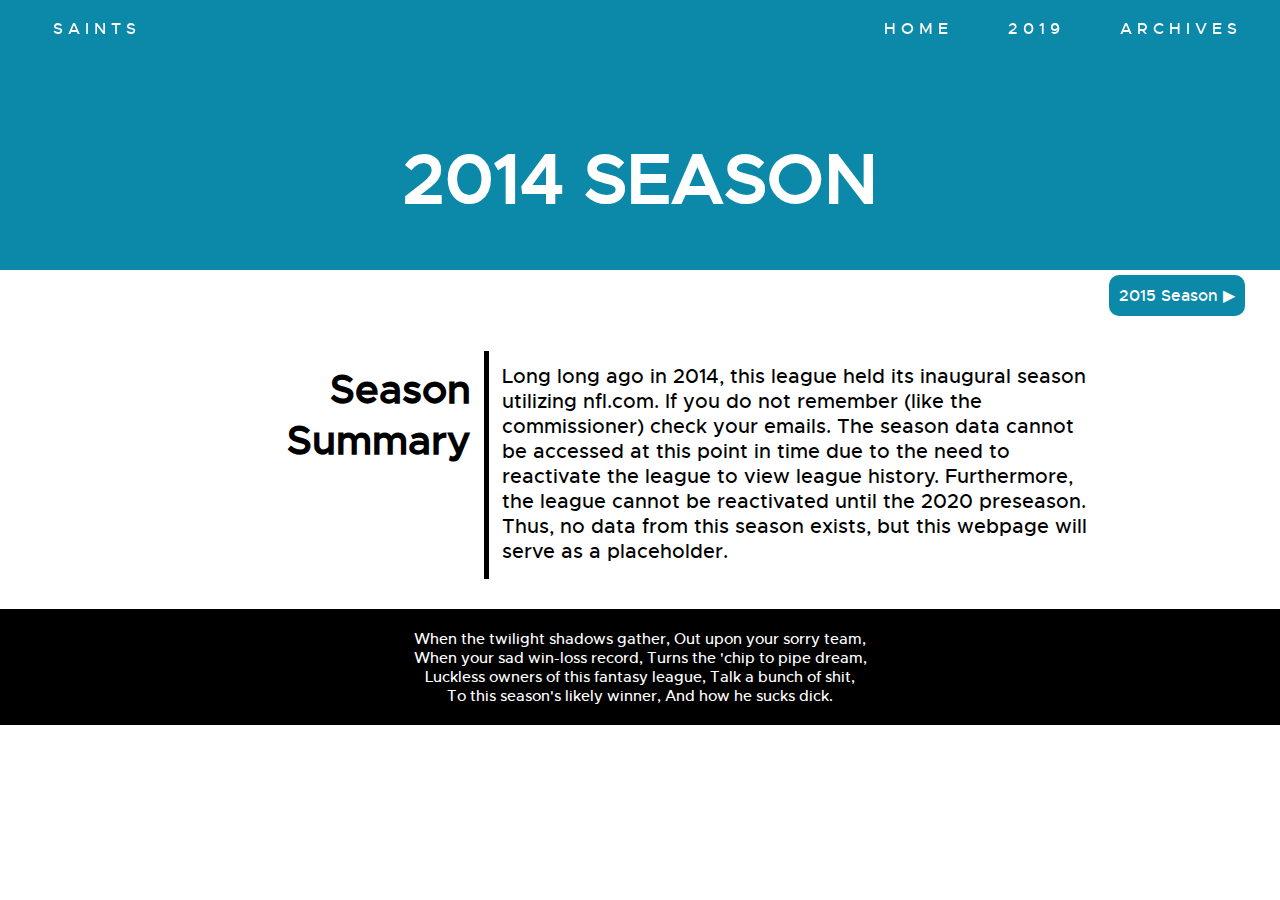
==== 2014.html @ 50b50a80 "updates" ====
<!doctype html>
<html lang="en">
<head>
  <meta charset="utf-8">
  <meta http-equiv="X-UA-Compatible" content="IE=edge">
  <meta name="viewport" content="width=device-width, initial-scale=1">
  <link href="main.css" rel="stylesheet" type='text/css'>

  <link rel="apple-touch-icon" sizes="180x180" href="apple-touch-icon.png">
  <link rel="icon" type="image/png" sizes="32x32" href="favicon-32x32.png">
  <link rel="icon" type="image/png" sizes="16x16" href="favicon-16x16.png">
  <meta name="msapplication-TileColor" content="#da532c">
  <meta name="theme-color" content="#ffffff">

  <title>2014 Season</title>
</head>
<body>
  <nav id="navTransitionId">
    <div class="navlogo">
      <a href="/"><p >S A I N T S</p></a>
    </div>
    <button class="burger" id="navbutton">
        <div class="burgerline"></div>
        <div class="burgerline"></div>
        <div class="burgerline"></div>
    </button>
    <div class="navResp">
      <ul class="navlinks hidden" id="divdropdown">
          <li><a href="/">H O M E</a></li>
          <li><a href="/2019">2 0 1 9</a></li>
          <li><a href="/archives">A R C H I V E S</a></li>
      </ul>
    </div>
  </nav>

    <div class="subpage-headerbox">
      <div class="subpage-header">
          <h1>2014 SEASON</h1>
      </div>
    </div>

    <div class="box">
      <div class="col-12 nextseasonbtn-divs">
        <div class="nextseason-btn btnleft" style="display:none;">
          <a href="/2013"><p>&#9664; 2013 Season</p></a>
        </div>
        <div class="nextseason-btn btnright">
          <a href="/2015"><p>2015 Season &#9654;</p></a>
        </div>
      </div>
    </div>

    <div class="box announcements" id="scroll-fadein">
      <div class="col-3 mcol-11">
        <h3>Season Summary</h3>
      </div>
      <div class="col-6 mcol-11 ann-text">
          <p>Long long ago in 2014, this league held its inaugural season utilizing nfl.com. If you
            do not remember (like the commissioner) check your emails.
          The season data cannot be accessed at this point in time due to the need to reactivate the league
        to view league history. Furthermore, the league cannot be reactivated until the 2020 preseason.
      Thus, no data from this season exists, but this webpage will serve as a placeholder.</p>
      </div>
    </div>


    <footer>
      <div class="footer-text">
        <p>When the twilight&nbsp;shadows&nbsp;gather, Out&nbsp;upon&nbsp;your&nbsp;sorry&nbsp;team,</p>
        <p>When your sad win-loss record, Turns&nbsp;the&nbsp;'chip&nbsp;to&nbsp;pipe&nbsp;dream,</p>
        <p>Luckless owners of this fantasy league, Talk&nbsp;a&nbsp;bunch&nbsp;of&nbsp;shit,</p>
        <p>To this season's likely winner, And&nbsp;how&nbsp;he&nbsp;sucks&nbsp;dick.</p>
      </div>
    </footer>

<script src="jquery3-4-1.js" type="text/javascript"></script>
<script src="main.js" type="text/javascript"></script>

</body>
</html>
---- main.css ----
* {
  margin:0;
  padding:0;
  box-sizing: border-box;
}

html,body{
  height:100%;

  margin:0;
  -webkit-font-smoothing: antialiased;
}

@font-face {
    font-family: 'metropolismedium';
    src: url('metropolis-medium-webfont.woff2') format('woff2'),
         url('metropolis-medium-webfont.woff') format('woff');
    font-weight: normal;
    font-style: normal;
}

a {
  text-decoration: none;
  display: block;
}

nav a{
  color:white;
  padding: 5px 20px;
}
/*
a:hover{
  color:white;
*/
@media only screen and (min-width: 600px){
nav a:after {
  display:block;
  content: '';
  border-bottom: solid 3px white;
  transform: scaleX(0);
  transition: transform 250ms ease-in-out;
  }

nav a:hover:after {
  transform: scaleX(1);
  }
}

nav {
  margin-left: 0;
  margin-right: 0;
  display: flex;
  background-color: none;
  position: fixed;

  left: 1%;
  top: 0;
  width: 98%;
  z-index:100;
  font-family: metropolismedium;
}

.navlogo {
  letter-spacing: 0px;
}

.navlinks>li {
  list-style: none;
  padding: 0px 10px;
}

.burgerline {
  width: 25px;
  height: 3px;
  margin: 5px;
  border: none;
  background-color: white;
}

.opaqueNavbar {
	background-color: white;
	opacity: 0.8;
	color: black !important;
	transition: 0.5s;
}

.opaqueNavbar a {
  color: black !important;
}

.opaqueNavbar a:after {
  border-bottom: solid 3px black !important;
}

.opaqueNavbar a:after {
  background-color: black !important;
}

.opaqueNavbar .burgerline {
  background-color: black !important;
}

/* navigation media */
@media only screen and (min-width: 600px){
  nav {
    padding:20px;
    margin-top:10px;
    align-items: center;
  }

  .navlogo {
    position: absolute;
    left:5;
  }

  .navResp {
    position: absolute;
    right:0;
  }

  .navlinks{
    display: flex;
    justify-content: space-around;
  }

  .burger{
    display: none;
    z-index: 101;
  }
}

@media only screen and (max-width: 600px){
  nav {
    padding:5px;
    margin-top:5px;
    flex-direction: column;
  }

  .navlogo {
    position: relative;
    left:0;
  }

  .navResp {
    position: relative;
    right:0;
  }

  .hidden {
    display:none;
  }

  .burger {
    display: block;
    position: absolute;
    right: 3%;
    cursor: pointer;
    background-color: transparent;
    border: none;
  }

  .burger:focus, .burger:hover{
    border: none;
  }

  .clickedbutton{
    background-color: grey !important;
    opacity: 0.8 !important;
  }
}


header {
  display:block;
  height:100%;
}

header .homepage-header {
  width: 100%;
  background-repeat: no-repeat;
background-image: url(header3.jpg);
    background-size: cover;
    -webkit-background-size: cover;
    -moz-background-size: cover;
    -o-background-size: cover;
}

#headerfadein {
  opacity:0;
  -webkit-transition: opacity 1s ease-in;
  -moz-transition: opacity 1s ease-in;
  -ms-transition: opacity 1s ease-in;
  -o-transition: opacity 1s ease-in;
}


.header-text {
  color:white;
  text-align: center;
  position: relative;
  letter-spacing: 4px;
}

.header-text h1{
  font-family: metropolismedium;
  background-color: none;
}

.subpage-headerbox{
  display: block;
  height: 30%;
}

.subpage-header{
  width:100%;
  height: 100%;
  background-color: #0c89a8;
  text-align: center;
}

.subpage-header h1{
  position: relative;
  top:50%;
  color: white;
  font-family: metropolismedium;
  font-weight: bold;
}

/* header media */
@media only screen and (min-width: 600px){
  header .homepage-header {
    background-position: top 20% center;
    height: 100%;
  }

  .header-text {
    top: 70%;
    font-size: 40px;
    font-weight: bold;
  }

  .subpage-header h1 {
    font-size: 70px;
  }
}

@media only screen and (max-width: 600px){
  header .homepage-header {

    background-position:center;
    height: 100%;
  }
  .header-text {
    top: 75%;
    font-size: 15px;
  }
  .subpage-header h1 {
    font-size:40px;
  }
}

.box{
  display:flex;
  padding-right: 15px;
  padding-left: 15px;
  margin-right: auto;
  margin-left: auto
}


.col-1, .col-2, .col-3, .col-4,
.col-5, .col-6, .col-7, .col-8,
.col-9, .col-10, .col-11, .col-12 {
  position: relative;
  padding-right: 15px;
  padding-left: 15px;
}

.col-1 {width: 8.3333333333%;}
.col-2 {width: 16.6666666667%;}
.col-3 {width: 25%;}
.col-4 {width: 33.3333333333%;}
.col-5 {width: 41.6666666667%;}
.col-6 {width: 50%;}
.col-7 {width: 58.3333333333%;}
.col-8 {width: 66.6666666667%;}
.col-9 {width: 75%;}
.col-10 {width: 83.3333333333%;}
.col-11 {width: 91.6666666667%;}
.col-12 {width: 100%;}

@media only screen and (max-width: 600px){

  .mcol-1 {width: 8.3333333333% !important;}
  .mcol-2 {width: 16.6666666667% !important;}
  .mcol-3 {width: 25% !important;}
  .mcol-4 {width: 33.3333333333% !important;}
  .mcol-5 {width: 41.6666666667% !important;}
  .mcol-6 {width: 50% !important;}
  .mcol-7 {width: 58.3333333333% !important;}
  .mcol-8 {width: 66.6666666667% !important;}
  .mcol-9 {width: 75% !important;}
  .mcol-10 {width: 83.3333333333% !important;}
  .mcol-11 {width: 91.6666666667% !important;}
  .mcol-12 {width: 100% !important;}
	.mrow{padding-left:0;padding-right:0}

}

/* announcement stuff */
.announcements {
  padding: 30px 15px;
  font-family: metropolismedium;
  justify-content: center;
  flex-wrap: wrap;
}

.announcements div{
  padding: 13px;
}

.announcements p{
  text-align: left;
  padding-bottom: 2px;
}

.ann-text p.bold1::first-letter {
  font-weight: bold;
}

@media only screen and (min-width: 600px){
  .announcements h3{
    text-align: right;
    font-size: 40px;
  }

  .announcements p {
    font-size: 20px;
  }

  .ann-text{
    border-left: 5px solid black;
  }
}


@media only screen and (max-width: 600px){
  .announcements{
    flex-direction: column !important;
    align-items: center;
  }

  .announcements h3{
    text-align: center;
    font-size: 20px;
  }

  .announcements p{
    font-size: 15px;
  }

  .ann-text{
    border-top: 5px solid black;
  }
}

/*link boxes */
.iconlinks {
  display: flex;
  align-items: center;
  padding-top: 15px;
  padding-bottom: 30px;
}

.iconlinks p{
  font-family: metropolismedium;
  padding-top: 10px;
  padding-left: 10px;
}

@media only screen and (min-width: 600px){
  .iconlinks{
      justify-content: space-around;
  }

  .iconlinks div a{
      overflow:hidden;
      width:300px;
      height:300px;
  }

  .iconlinks div a img{
      transition: .5s ease;
  }

  .iconlinks div a img:hover{
      opacity:0.8;
      transform: scale(1.2);
  }

	.center-icon {
		display:block;
		margin-left:auto;
		margin-right:auto;
	}

	.center-icon a{
		display:block;
		margin-left:auto;
		margin-right:auto;
	}

	.center-icon p{
		display:block;
		margin-left:auto;
		margin-right:auto;
		width: 300px;
	}

  .linkbox {
    height: 300px;
    width: 300px;
  }
}

@media only screen and (max-width: 600px){
  .iconlinks{
    width: auto;
    justify-content: flex-start;
    overflow-x: scroll;
    overflow-y: hidden;
    white-space: nowrap;
  }

  .linkbox {
    height: 300px;
    width: 300px;
  }
}



/* footer styling */
footer {
  display: block;
  padding: 20px;
  align-items:center;
  background-color: black;
}

.footer-text {
  color:white;
  text-align: center;
  font-family: metropolismedium;
  font-size: 15px;
}

.fadeinClassDesig {
    visibility: hidden;
}

.fadeIn {
    -webkit-animation: animat_show 1s;
    animation: animat_show 1s;
    visibility: visible !important;
}

@-webkit-keyframes animat_show{
    0%{opacity:0}
    100%{opacity:1}
}

.nextseasontn-divs{
  display: inline-block;
}

.nextseason-btn{
  font-family: metropolismedium;
}

.nextseason-btn p{
  background-color: #0c89a8;
  margin:5px;
  padding:10px;
  border-radius: 10px;
color:white;
}



.btnleft {
  float:left;
}

.btnright {
  float:right;
}

.btnleft:hover{
  transform: translateX(-3px);
}

.btnright:hover{
  transform: translateX(3px);
}

table {
  border: 1px solid black;
  border-collapse: collapse;
  font-family: metropolismedium;
}

th, td {
  border: 1px solid black;
  padding: 6px;
}

.box-tables {
  display: flex;
  flex-direction: row;
  overflow-x: auto;
  white-space: nowrap;
}

.box-tables div{
  padding-left: 15px;
  padding-right:15px;
  padding-bottom:30px;
}


#scoringtable {
  width: 200px;
}

#rostertable th, #scoringtable th {
  background-color: #8000ff;
  color: white;
  padding: 10px;
}

#generalrules div, #scoringrules div{
  padding-left: 15px;
  padding-right: 15px;
}

.draftdiv div{
  margin-left:15px;
  margin-right:15px;
}

.scoring-label{
  width: 80%;
}

#generalrules-button, #scoringrules-button, #draft-button{
  font-family: metropolismedium;
  padding: 10px;
  font-size: 20px;
  border: none;
  background-image: linear-gradient(to right, purple, #8000ff);
  color: white;
  border-radius: 20px;
}


#generalrules-button:hover, #scoringrules-button:hover, #draft-button:hover{
    transform: translateY(3px);
    cursor: pointer;
}

.logbtnclick {
  background-color: grey !important;
}

.hiderules {
  display: none !important;
}

#RB, #WR, #TE, #QB, #K, #DST {
  color: white;
  border-radius: 5px;
}

#RB {background-color:#219646;}
#WR {background-color:#3275d9;}
#TE {background-color: #c29721}
#QB {background-color: #d61539;}
#K {background-color: #9c2d9c;}
#DST {background-color: #1a1f66;}

@media only screen and (min-width: 600px){
  .logisticsdivs{
    flex-direction: row;
    flex-wrap:wrap;
    justify-content:center;
  }

  .logisticsdivs {
    padding-left:0%;
  }

  .box-tables{
      justify-content: center;
  }

  .rulebtn {order:1;display:flex;justify-content:center;}
  .rulediv {order:4}
  .scorebtn {order:2;display:flex;justify-content:center;}
  .scorediv {order:5}
  .draftbtn {order:3;display:flex;justify-content:center;}
  .draftdiv {order:6}

  .tableposition {
    justify-content:center;
  }

}

@media only screen and (max-width: 600px){
  .logisticsdivs{
    flex-direction: column;
    align-items: center;
  }

  .box-tables{
      justify-content: flex-start;
  }

  .rulebtn {order:1}
  .rulediv {order:2}
  .scorebtn {order:3}
  .scorediv {order:4}
  .draftbtn {order:5}
  .draftdiv {order:6}

  .mbtn-center{
    justify-content: center;
    display: flex;
  }
}

.box-weeks {
  flex-direction: column;
  justify-content: center;
  align-items: center;
  font-family: metropolismedium;
  padding-top: 15px;
  padding-bottom: 15px;
}

.box-weeks div h3 {
  text-align: center;
  padding: 5px;
}


.weekslinks {
  display: flex;
  flex-wrap: wrap;
}

.weekslinks div {
  width: 25%;
  transition: .5s ease;
  text-align: center;
}

.weekslinks div a, .box-weeks div h3 a{
  padding:2px;
  color: white;
  border-radius: 20px;
  background-image: linear-gradient(to right, #111e52, #0c89a8);
}

.weekslinks div a:hover, .box-weeks div h3 a:hover {
    transform: translateY(3px);
}

@media only screen and (min-width: 600px){
  .box-weeks div h3 {
      font-size: 40px;
  }

  .weekslinks div {
    padding: 25px;
  }

  .weekslinks div a {
    font-size: 30px;
  }
}

@media only screen and (max-width: 600px){
  .box-weeks div h3 {
      font-size: 20px;

  }
  .weekslinks div {
    padding: 5px;

  }

  .weekslinks div a {
    font-size: 15px;
  }
}

.standingstables th{
  background-color: #0c89a8;
  color:white;
  padding:10px;
}


.logisticsdivs div{
  padding: 15px 0px;
}

.archives-divs{
  flex-direction: column;
  align-items: center;
}

.archives-divs div{
  padding: 15px;
  margin: 5px;
  background-color: #0c334d;
  border-radius: 30px;

}

.archives-divs div a{
  font-family: metropolismedium;
  font-size: 30px;
  color:white;
}

.archives-divs div:hover {
    transform: translatex(5px);
}

.box-managers {
  flex-wrap: wrap;
}

.managerdiv {
  display: block;
  font-family: metropolismedium;
  text-align: center;
  padding-top: 15px;
}


.managerdiv h3 {
  text-align: center;
  padding-top:10px;
  padding-bottom: 10px;
  font-size: 20px;
}

@media only screen and (min-width: 600px){
  .box-managers {
    justify-content:center;
    align-items: center;
}

@media only screen and (max-width: 600px){
  .box-managers {
    flex-direction: column;
    justify-content: center;
    align-items: center;
  }
}
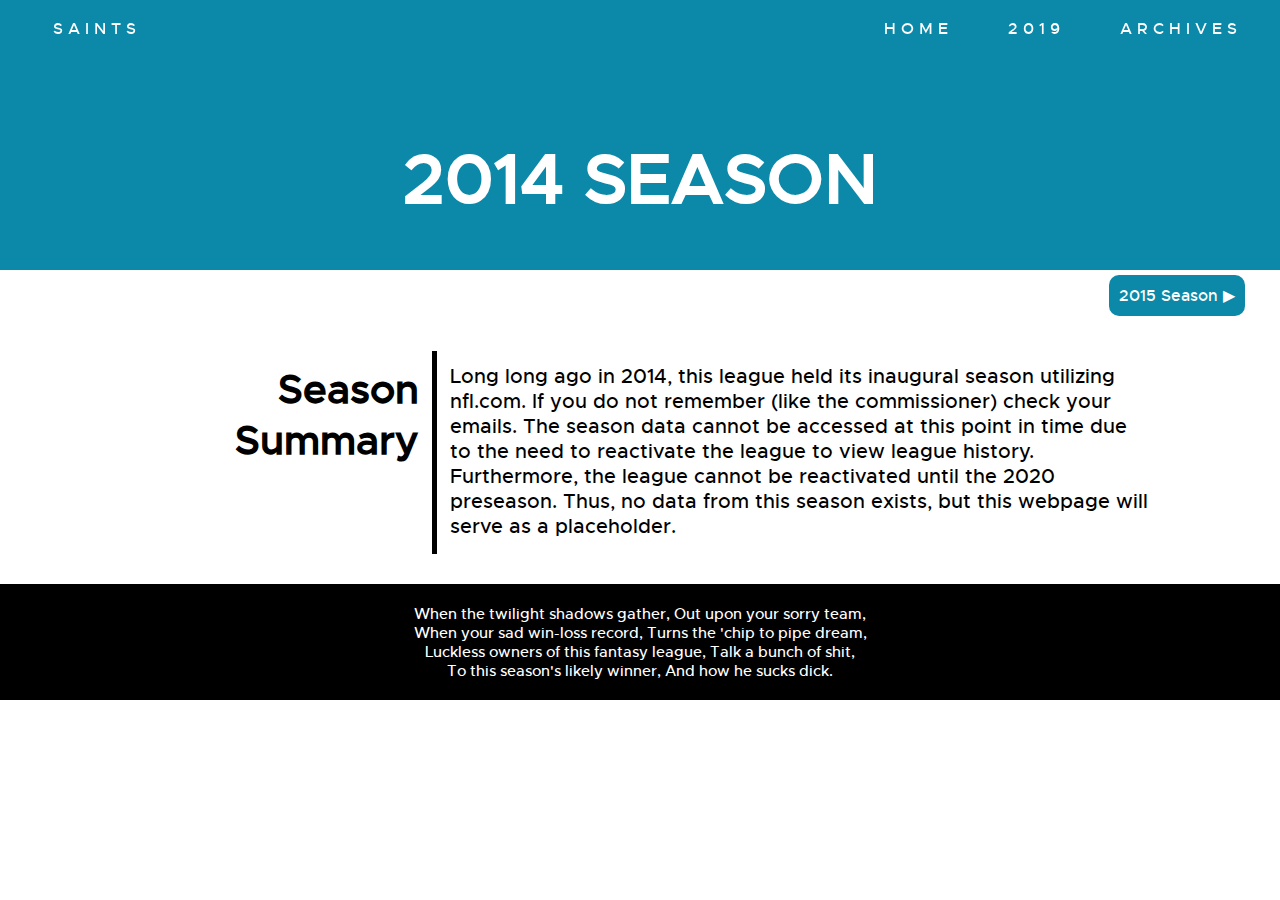
==== commit 68b618be: "updates" ====
--- a/2014.html
+++ b/2014.html
@@ -42,10 +42,10 @@
     <div class="box">
       <div class="col-12 nextseasonbtn-divs">
         <div class="nextseason-btn btnleft" style="display:none;">
-          <a href="/2013"><p>&#9664; 2013 Season</p></a>
+          <a href="/2013"><p>&#x25c0;&#xFE0E; 2013 Season</p></a>
         </div>
         <div class="nextseason-btn btnright">
-          <a href="/2015"><p>2015 Season &#9654;</p></a>
+          <a href="/2015"><p>2015 Season &#x25b6;&#xFE0E;</p></a>
         </div>
       </div>
     </div>
@@ -54,7 +54,7 @@
       <div class="col-3 mcol-11">
         <h3>Season Summary</h3>
       </div>
-      <div class="col-6 mcol-11 ann-text">
+      <div class="col-7 mcol-11 ann-text">
           <p>Long long ago in 2014, this league held its inaugural season utilizing nfl.com. If you
             do not remember (like the commissioner) check your emails.
           The season data cannot be accessed at this point in time due to the need to reactivate the league
--- a/main.css
+++ b/main.css
@@ -17,6 +17,14 @@
          url('metropolis-medium-webfont.woff') format('woff');
     font-weight: normal;
     font-style: normal;
+}
+
+@font-face {
+  font-family: 'faustinamedium';
+  src: url('faustina-medium-webfont.woff2') format('woff2'),
+       url('faustina-medium-webfont.woff') format('woff');
+  font-weight: normal;
+  font-style: normal;
 }
 
 a {
@@ -718,27 +726,60 @@
 }
 
 .archives-divs{
+  display:flex;
   flex-direction: column;
-  align-items: center;
-}
-
-.archives-divs div{
-  padding: 15px;
-  margin: 5px;
-  background-color: #0c334d;
-  border-radius: 30px;
-
-}
-
-.archives-divs div a{
-  font-family: metropolismedium;
-  font-size: 30px;
-  color:white;
-}
-
-.archives-divs div:hover {
-    transform: translatex(5px);
-}
+  padding-left:15px;
+  padding-right:15px;
+  overflow-x:auto;
+}
+
+#podiumdiv{
+  margin-top: 30px;
+  margin-bottom:15px;
+  margin-left:auto;
+  margin-right:auto;
+  width:auto;
+  height:650px;
+  position:relative;
+}
+
+#podiumdiv img{
+  width:900px;
+  height:650px;
+}
+
+#podiumdiv p{
+  position: absolute;
+  text-align:center;
+  font-family: faustinamedium;
+  font-weight: bold;
+  color:#E8E7E6;
+}
+
+#firstplace {
+  width: 273px;
+  top:72%;
+  left:35%;
+}
+
+#secondplace{
+  width: 261px;
+  top:76%;
+  left:3.5%;
+}
+
+#thirdplace{
+  width: 256px;
+  top:78.6%;
+  left:67.8%;
+}
+
+#podiumyear{
+  font-size:40px;
+  width:900px;
+  bottom:1.7%;
+}
+
 
 .box-managers {
   flex-wrap: wrap;
@@ -749,6 +790,7 @@
   font-family: metropolismedium;
   text-align: center;
   padding-top: 15px;
+  padding-bottom: 15px;
 }
 
 
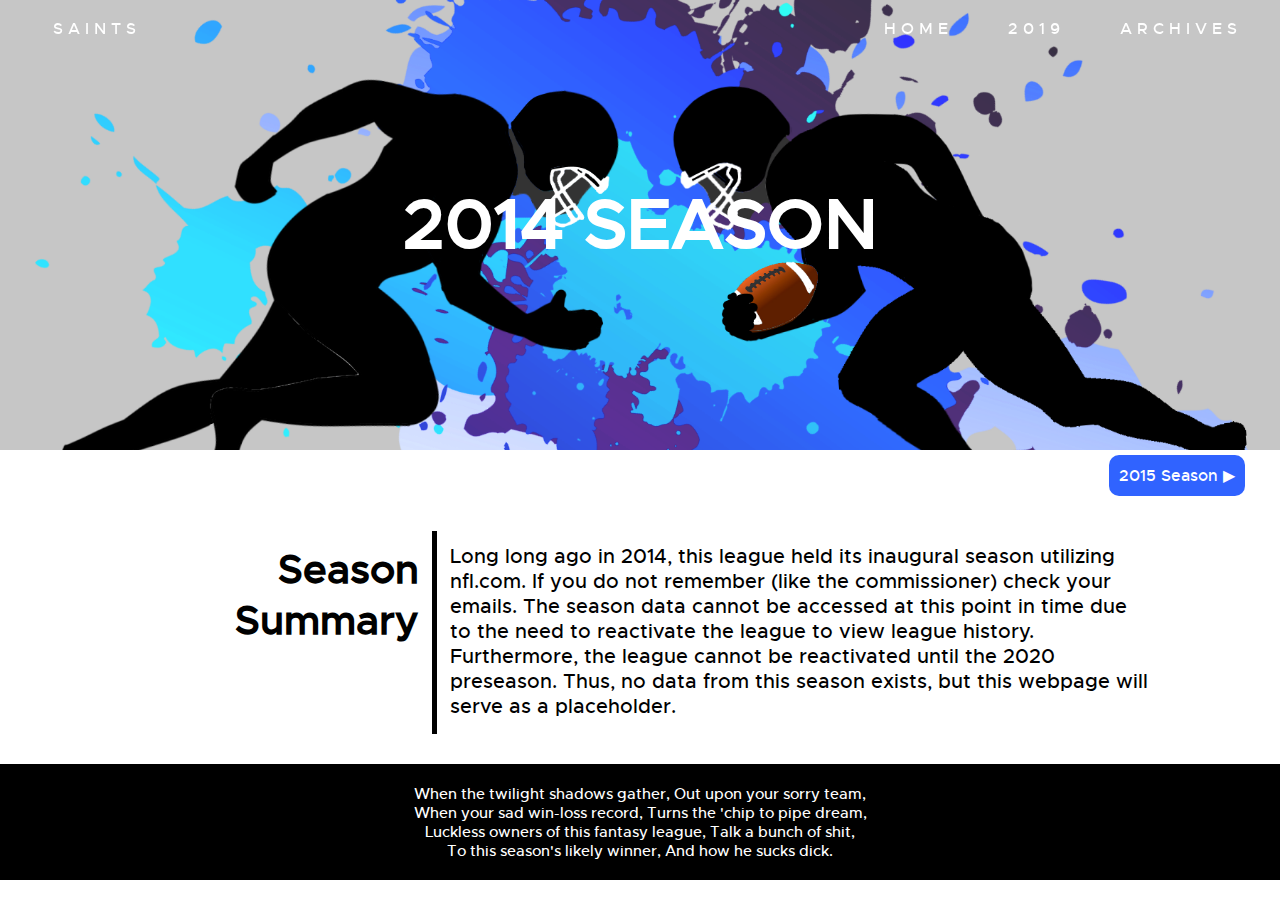
==== commit 2ad56975: "added seasons header image" ====
--- a/2014.html
+++ b/2014.html
@@ -34,7 +34,7 @@
   </nav>
 
     <div class="subpage-headerbox">
-      <div class="subpage-header">
+      <div class="subpage-header seasons-header">
           <h1>2014 SEASON</h1>
       </div>
     </div>
--- a/main.css
+++ b/main.css
@@ -6,7 +6,7 @@
 
 html,body{
   height:100%;
-
+  width:100%;
   margin:0;
   -webkit-font-smoothing: antialiased;
 }
@@ -216,7 +216,6 @@
 
 .subpage-headerbox{
   display: block;
-  height: 30%;
 }
 
 .subpage-header{
@@ -228,10 +227,22 @@
 
 .subpage-header h1{
   position: relative;
-  top:50%;
+  top:40%;
   color: white;
   font-family: metropolismedium;
   font-weight: bold;
+}
+
+.archives-header{
+  background-image:url(archivesheader.png);
+  background-position:top center;
+  background-repeat: no-repeat;
+}
+
+.seasons-header{
+  background-image:url(seasonsheader.png);
+  background-position:top center;
+  background-repeat: no-repeat;
 }
 
 /* header media */
@@ -247,8 +258,19 @@
     font-weight: bold;
   }
 
+  .subpage-headerbox{
+    height: 50%;
+  }
+
   .subpage-header h1 {
     font-size: 70px;
+  }
+
+  .archives-header{
+  background-size: 100% ;
+  }
+  .seasons-header{
+  background-size: 100% ;
   }
 }
 
@@ -262,8 +284,21 @@
     top: 75%;
     font-size: 15px;
   }
+
+  .subpage-headerbox{
+    height: 40%;
+  }
+
   .subpage-header h1 {
     font-size:40px;
+  }
+
+  .archives-header{
+    background-size: 700px ;
+  }
+
+  .seasons-header{
+    background-size: 700px ;
   }
 }
 
@@ -487,7 +522,7 @@
 }
 
 .nextseason-btn p{
-  background-color: #0c89a8;
+  background-color: #3063FF;
   margin:5px;
   padding:10px;
   border-radius: 10px;
@@ -510,17 +545,6 @@
 
 .btnright:hover{
   transform: translateX(3px);
-}
-
-table {
-  border: 1px solid black;
-  border-collapse: collapse;
-  font-family: metropolismedium;
-}
-
-th, td {
-  border: 1px solid black;
-  padding: 6px;
 }
 
 .box-tables {
@@ -536,9 +560,32 @@
   padding-bottom:30px;
 }
 
+.logisticsdivs div{
+  padding: 15px 0px;
+}
+
+#rostertable, #scoringtable, #draftboardtable, #standingstables{
+  border: 1px solid black;
+  border-collapse: collapse;
+  font-family: metropolismedium;
+}
 
 #scoringtable {
   width: 200px;
+}
+
+#rostertable th, #scoringtable th,
+#draftboardtable th, #standingstables th,
+#rostertable td, #scoringtable td,
+#draftboardtable td, #standingstables td {
+  border: 1px solid black;
+  padding: 6px;
+}
+
+#standingstables th{
+  background-color: #3063FF;
+  color:white;
+  padding:10px;
 }
 
 #rostertable th, #scoringtable th {
@@ -678,7 +725,7 @@
   padding:2px;
   color: white;
   border-radius: 20px;
-  background-image: linear-gradient(to right, #111e52, #0c89a8);
+  background-image: linear-gradient(to right, #111e52, #3063FF);
 }
 
 .weekslinks div a:hover, .box-weeks div h3 a:hover {
@@ -714,16 +761,7 @@
   }
 }
 
-.standingstables th{
-  background-color: #0c89a8;
-  color:white;
-  padding:10px;
-}
-
-
-.logisticsdivs div{
-  padding: 15px 0px;
-}
+
 
 .archives-divs{
   display:flex;
@@ -805,6 +843,7 @@
   .box-managers {
     justify-content:center;
     align-items: center;
+  }
 }
 
 @media only screen and (max-width: 600px){
@@ -814,3 +853,56 @@
     align-items: center;
   }
 }
+
+#playofftable {
+    border-collapse: collapse;Table-layout:fixed;
+    font-family: metropolismedium;
+}
+
+#playofftable th, #playofftable td{
+  height:20px;
+}
+
+#right-down-cell{
+  border-top: 5px solid black;
+  border-right: 5px solid black;
+}
+
+#down-right-cell{
+  border-left: 5px solid black;
+  border-bottom: 5px solid black;
+}
+
+#right-cell{
+  border-right:5px solid black;
+}
+
+#right-up-cell{
+  border-bottom:5px solid black;
+  border-right:5px solid black;
+}
+
+#playoffteam{
+  font-size: 15px;
+  background-color:#8C8C8C;
+  padding: 10px 10px;
+  border-radius: 10px;
+  color:white;
+}
+
+
+#playoffteam-winner{
+  font-size: 15px;
+  background-color:#595959;
+  padding: 10px 10px;
+  border-radius: 10px;
+  color:white;
+}
+
+#playoffround{
+  padding-left:70px;
+  padding-right: 70px;
+  padding-top:20px;
+  padding-bottom:30px;
+  font-size:20px;
+}
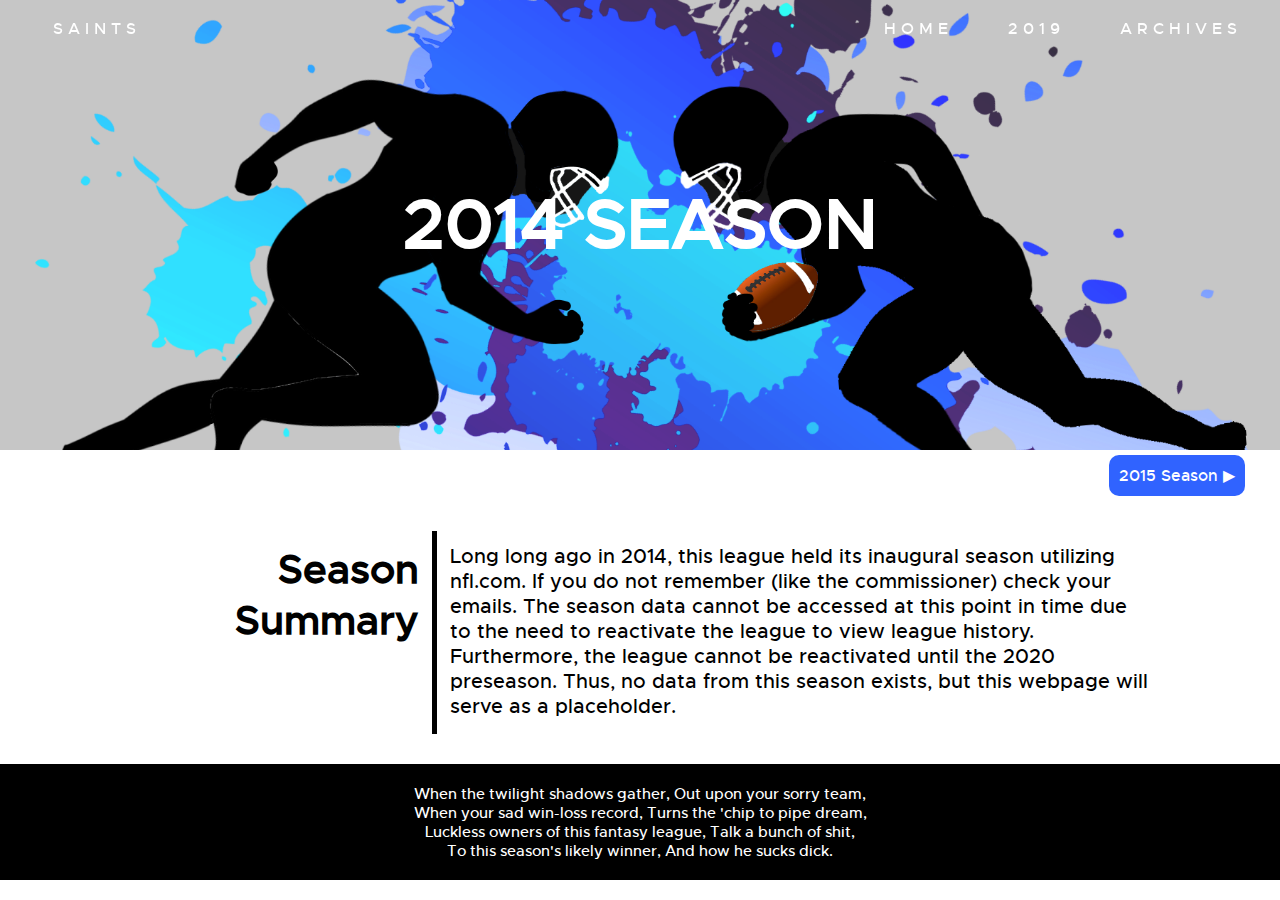
==== commit 272b8a7f: "made matchup boxes and made testing files" ====
--- a/2014.html
+++ b/2014.html
@@ -4,7 +4,7 @@
   <meta charset="utf-8">
   <meta http-equiv="X-UA-Compatible" content="IE=edge">
   <meta name="viewport" content="width=device-width, initial-scale=1">
-  <link href="main.css" rel="stylesheet" type='text/css'>
+  <link href="/artifacts/main.css" rel="stylesheet" type='text/css'>
 
   <link rel="apple-touch-icon" sizes="180x180" href="apple-touch-icon.png">
   <link rel="icon" type="image/png" sizes="32x32" href="favicon-32x32.png">
@@ -73,8 +73,8 @@
       </div>
     </footer>
 
-<script src="jquery3-4-1.js" type="text/javascript"></script>
-<script src="main.js" type="text/javascript"></script>
+<script src="/artifacts/jquery3-4-1.js" type="text/javascript"></script>
+<script src="/artifacts/main.js" type="text/javascript"></script>
 
 </body>
 </html>
--- a/artifacts/main.css
+++ b/artifacts/main.css
@@ -0,0 +1,908 @@
+* {
+  margin:0;
+  padding:0;
+  box-sizing: border-box;
+}
+
+html,body{
+  height:100%;
+  width:100%;
+  margin:0;
+  -webkit-font-smoothing: antialiased;
+}
+
+@font-face {
+    font-family: 'metropolismedium';
+    src: url('metropolis-medium-webfont.woff2') format('woff2'),
+         url('metropolis-medium-webfont.woff') format('woff');
+    font-weight: normal;
+    font-style: normal;
+}
+
+@font-face {
+  font-family: 'faustinamedium';
+  src: url('faustina-medium-webfont.woff2') format('woff2'),
+       url('faustina-medium-webfont.woff') format('woff');
+  font-weight: normal;
+  font-style: normal;
+}
+
+a {
+  text-decoration: none;
+  display: block;
+}
+
+nav a{
+  color:white;
+  padding: 5px 20px;
+}
+/*
+a:hover{
+  color:white;
+*/
+@media only screen and (min-width: 600px){
+nav a:after {
+  display:block;
+  content: '';
+  border-bottom: solid 3px white;
+  transform: scaleX(0);
+  transition: transform 250ms ease-in-out;
+  }
+
+nav a:hover:after {
+  transform: scaleX(1);
+  }
+}
+
+nav {
+  margin-left: 0;
+  margin-right: 0;
+  display: flex;
+  background-color: none;
+  position: fixed;
+
+  left: 1%;
+  top: 0;
+  width: 98%;
+  z-index:100;
+  font-family: metropolismedium;
+}
+
+.navlogo {
+  letter-spacing: 0px;
+}
+
+.navlinks>li {
+  list-style: none;
+  padding: 0px 10px;
+}
+
+.burgerline {
+  width: 25px;
+  height: 3px;
+  margin: 5px;
+  border: none;
+  background-color: white;
+}
+
+.opaqueNavbar {
+	background-color: white;
+	opacity: 0.8;
+	color: black !important;
+	transition: 0.5s;
+}
+
+.opaqueNavbar a {
+  color: black !important;
+}
+
+.opaqueNavbar a:after {
+  border-bottom: solid 3px black !important;
+}
+
+.opaqueNavbar a:after {
+  background-color: black !important;
+}
+
+.opaqueNavbar .burgerline {
+  background-color: black !important;
+}
+
+/* navigation media */
+@media only screen and (min-width: 600px){
+  nav {
+    padding:20px;
+    margin-top:10px;
+    align-items: center;
+  }
+
+  .navlogo {
+    position: absolute;
+    left:5;
+  }
+
+  .navResp {
+    position: absolute;
+    right:0;
+  }
+
+  .navlinks{
+    display: flex;
+    justify-content: space-around;
+  }
+
+  .burger{
+    display: none;
+    z-index: 101;
+  }
+}
+
+@media only screen and (max-width: 600px){
+  nav {
+    padding:5px;
+    margin-top:5px;
+    flex-direction: column;
+  }
+
+  .navlogo {
+    position: relative;
+    left:0;
+  }
+
+  .navResp {
+    position: relative;
+    right:0;
+  }
+
+  .hidden {
+    display:none;
+  }
+
+  .burger {
+    display: block;
+    position: absolute;
+    right: 3%;
+    cursor: pointer;
+    background-color: transparent;
+    border: none;
+  }
+
+  .burger:focus, .burger:hover{
+    border: none;
+  }
+
+  .clickedbutton{
+    background-color: grey !important;
+    opacity: 0.8 !important;
+  }
+}
+
+
+header {
+  display:block;
+  height:100%;
+}
+
+header .homepage-header {
+  width: 100%;
+  background-repeat: no-repeat;
+background-image: url(header3.jpg);
+    background-size: cover;
+    -webkit-background-size: cover;
+    -moz-background-size: cover;
+    -o-background-size: cover;
+}
+
+#headerfadein {
+  opacity:0;
+  -webkit-transition: opacity 1s ease-in;
+  -moz-transition: opacity 1s ease-in;
+  -ms-transition: opacity 1s ease-in;
+  -o-transition: opacity 1s ease-in;
+}
+
+
+.header-text {
+  color:white;
+  text-align: center;
+  position: relative;
+  letter-spacing: 4px;
+}
+
+.header-text h1{
+  font-family: metropolismedium;
+  background-color: none;
+}
+
+.subpage-headerbox{
+  display: block;
+}
+
+.subpage-header{
+  width:100%;
+  height: 100%;
+  background-color: #0c89a8;
+  text-align: center;
+}
+
+.subpage-header h1{
+  position: relative;
+  top:40%;
+  color: white;
+  font-family: metropolismedium;
+  font-weight: bold;
+}
+
+.archives-header{
+  background-image:url(archivesheader.png);
+  background-position:top center;
+  background-repeat: no-repeat;
+}
+
+.seasons-header{
+  background-image:url(seasonsheader.png);
+  background-position:top center;
+  background-repeat: no-repeat;
+}
+
+/* header media */
+@media only screen and (min-width: 600px){
+  header .homepage-header {
+    background-position: top 20% center;
+    height: 100%;
+  }
+
+  .header-text {
+    top: 70%;
+    font-size: 40px;
+    font-weight: bold;
+  }
+
+  .subpage-headerbox{
+    height: 50%;
+  }
+
+  .subpage-header h1 {
+    font-size: 70px;
+  }
+
+  .archives-header{
+  background-size: 100% ;
+  }
+  .seasons-header{
+  background-size: 100% ;
+  }
+}
+
+@media only screen and (max-width: 600px){
+  header .homepage-header {
+
+    background-position:center;
+    height: 100%;
+  }
+  .header-text {
+    top: 75%;
+    font-size: 15px;
+  }
+
+  .subpage-headerbox{
+    height: 40%;
+  }
+
+  .subpage-header h1 {
+    font-size:40px;
+  }
+
+  .archives-header{
+    background-size: 700px ;
+  }
+
+  .seasons-header{
+    background-size: 700px ;
+  }
+}
+
+.box{
+  display:flex;
+  padding-right: 15px;
+  padding-left: 15px;
+  margin-right: auto;
+  margin-left: auto
+}
+
+
+.col-1, .col-2, .col-3, .col-4,
+.col-5, .col-6, .col-7, .col-8,
+.col-9, .col-10, .col-11, .col-12 {
+  position: relative;
+  padding-right: 15px;
+  padding-left: 15px;
+}
+
+.col-1 {width: 8.3333333333%;}
+.col-2 {width: 16.6666666667%;}
+.col-3 {width: 25%;}
+.col-4 {width: 33.3333333333%;}
+.col-5 {width: 41.6666666667%;}
+.col-6 {width: 50%;}
+.col-7 {width: 58.3333333333%;}
+.col-8 {width: 66.6666666667%;}
+.col-9 {width: 75%;}
+.col-10 {width: 83.3333333333%;}
+.col-11 {width: 91.6666666667%;}
+.col-12 {width: 100%;}
+
+@media only screen and (max-width: 600px){
+
+  .mcol-1 {width: 8.3333333333% !important;}
+  .mcol-2 {width: 16.6666666667% !important;}
+  .mcol-3 {width: 25% !important;}
+  .mcol-4 {width: 33.3333333333% !important;}
+  .mcol-5 {width: 41.6666666667% !important;}
+  .mcol-6 {width: 50% !important;}
+  .mcol-7 {width: 58.3333333333% !important;}
+  .mcol-8 {width: 66.6666666667% !important;}
+  .mcol-9 {width: 75% !important;}
+  .mcol-10 {width: 83.3333333333% !important;}
+  .mcol-11 {width: 91.6666666667% !important;}
+  .mcol-12 {width: 100% !important;}
+	.mrow{padding-left:0;padding-right:0}
+
+}
+
+/* announcement stuff */
+.announcements {
+  padding: 30px 15px;
+  font-family: metropolismedium;
+  justify-content: center;
+  flex-wrap: wrap;
+}
+
+.announcements div{
+  padding: 13px;
+}
+
+.announcements p{
+  text-align: left;
+  padding-bottom: 2px;
+}
+
+.ann-text p.bold1::first-letter {
+  font-weight: bold;
+}
+
+@media only screen and (min-width: 600px){
+  .announcements h3{
+    text-align: right;
+    font-size: 40px;
+  }
+
+  .announcements p {
+    font-size: 20px;
+  }
+
+  .ann-text{
+    border-left: 5px solid black;
+  }
+}
+
+
+@media only screen and (max-width: 600px){
+  .announcements{
+    flex-direction: column !important;
+    align-items: center;
+  }
+
+  .announcements h3{
+    text-align: center;
+    font-size: 20px;
+  }
+
+  .announcements p{
+    font-size: 15px;
+  }
+
+  .ann-text{
+    border-top: 5px solid black;
+  }
+}
+
+/*link boxes */
+.iconlinks {
+  display: flex;
+  align-items: center;
+  padding-top: 15px;
+  padding-bottom: 30px;
+}
+
+.iconlinks p{
+  font-family: metropolismedium;
+  padding-top: 10px;
+  padding-left: 10px;
+}
+
+@media only screen and (min-width: 600px){
+  .iconlinks{
+      justify-content: space-around;
+  }
+
+  .iconlinks div a{
+      overflow:hidden;
+      width:300px;
+      height:300px;
+  }
+
+  .iconlinks div a img{
+      transition: .5s ease;
+  }
+
+  .iconlinks div a img:hover{
+      opacity:0.8;
+      transform: scale(1.2);
+  }
+
+	.center-icon {
+		display:block;
+		margin-left:auto;
+		margin-right:auto;
+	}
+
+	.center-icon a{
+		display:block;
+		margin-left:auto;
+		margin-right:auto;
+	}
+
+	.center-icon p{
+		display:block;
+		margin-left:auto;
+		margin-right:auto;
+		width: 300px;
+	}
+
+  .linkbox {
+    height: 300px;
+    width: 300px;
+  }
+}
+
+@media only screen and (max-width: 600px){
+  .iconlinks{
+    width: auto;
+    justify-content: flex-start;
+    overflow-x: scroll;
+    overflow-y: hidden;
+    white-space: nowrap;
+  }
+
+  .linkbox {
+    height: 300px;
+    width: 300px;
+  }
+}
+
+
+
+/* footer styling */
+footer {
+  display: block;
+  padding: 20px;
+  align-items:center;
+  background-color: black;
+}
+
+.footer-text {
+  color:white;
+  text-align: center;
+  font-family: metropolismedium;
+  font-size: 15px;
+}
+
+.fadeinClassDesig {
+    visibility: hidden;
+}
+
+.fadeIn {
+    -webkit-animation: animat_show 1s;
+    animation: animat_show 1s;
+    visibility: visible !important;
+}
+
+@-webkit-keyframes animat_show{
+    0%{opacity:0}
+    100%{opacity:1}
+}
+
+.nextseasontn-divs{
+  display: inline-block;
+}
+
+.nextseason-btn{
+  font-family: metropolismedium;
+}
+
+.nextseason-btn p{
+  background-color: #3063FF;
+  margin:5px;
+  padding:10px;
+  border-radius: 10px;
+color:white;
+}
+
+
+
+.btnleft {
+  float:left;
+}
+
+.btnright {
+  float:right;
+}
+
+.btnleft:hover{
+  transform: translateX(-3px);
+}
+
+.btnright:hover{
+  transform: translateX(3px);
+}
+
+.box-tables {
+  display: flex;
+  flex-direction: row;
+  overflow-x: auto;
+  white-space: nowrap;
+}
+
+.box-tables div{
+  padding-left: 15px;
+  padding-right:15px;
+  padding-bottom:30px;
+}
+
+.logisticsdivs div{
+  padding: 15px 0px;
+}
+
+#rostertable, #scoringtable, #draftboardtable, #standingstables{
+  border: 1px solid black;
+  border-collapse: collapse;
+  font-family: metropolismedium;
+}
+
+#scoringtable {
+  width: 200px;
+}
+
+#rostertable th, #scoringtable th,
+#draftboardtable th, #standingstables th,
+#rostertable td, #scoringtable td,
+#draftboardtable td, #standingstables td {
+  border: 1px solid black;
+  padding: 6px;
+}
+
+#standingstables th{
+  background-color: #3063FF;
+  color:white;
+  padding:10px;
+}
+
+#rostertable th, #scoringtable th {
+  background-color: #8000ff;
+  color: white;
+  padding: 10px;
+}
+
+#generalrules div, #scoringrules div{
+  padding-left: 15px;
+  padding-right: 15px;
+}
+
+.draftdiv div{
+  margin-left:15px;
+  margin-right:15px;
+}
+
+.scoring-label{
+  width: 80%;
+}
+
+#generalrules-button, #scoringrules-button, #draft-button{
+  font-family: metropolismedium;
+  padding: 10px;
+  font-size: 20px;
+  border: none;
+  background-image: linear-gradient(to right, purple, #8000ff);
+  color: white;
+  border-radius: 20px;
+}
+
+
+#generalrules-button:hover, #scoringrules-button:hover, #draft-button:hover{
+    transform: translateY(3px);
+    cursor: pointer;
+}
+
+.logbtnclick {
+  background-color: grey !important;
+}
+
+.hiderules {
+  display: none !important;
+}
+
+#RB, #WR, #TE, #QB, #K, #DST {
+  color: white;
+  border-radius: 5px;
+}
+
+#RB {background-color:#219646;}
+#WR {background-color:#3275d9;}
+#TE {background-color: #c29721}
+#QB {background-color: #d61539;}
+#K {background-color: #9c2d9c;}
+#DST {background-color: #1a1f66;}
+
+@media only screen and (min-width: 600px){
+  .logisticsdivs{
+    flex-direction: row;
+    flex-wrap:wrap;
+    justify-content:center;
+  }
+
+  .logisticsdivs {
+    padding-left:0%;
+  }
+
+  .box-tables{
+      justify-content: center;
+  }
+
+  .rulebtn {order:1;display:flex;justify-content:center;}
+  .rulediv {order:4}
+  .scorebtn {order:2;display:flex;justify-content:center;}
+  .scorediv {order:5}
+  .draftbtn {order:3;display:flex;justify-content:center;}
+  .draftdiv {order:6}
+
+  .tableposition {
+    justify-content:center;
+  }
+
+}
+
+@media only screen and (max-width: 600px){
+  .logisticsdivs{
+    flex-direction: column;
+    align-items: center;
+  }
+
+  .box-tables{
+      justify-content: flex-start;
+  }
+
+  .rulebtn {order:1}
+  .rulediv {order:2}
+  .scorebtn {order:3}
+  .scorediv {order:4}
+  .draftbtn {order:5}
+  .draftdiv {order:6}
+
+  .mbtn-center{
+    justify-content: center;
+    display: flex;
+  }
+}
+
+.box-weeks {
+  flex-direction: column;
+  justify-content: center;
+  align-items: center;
+  font-family: metropolismedium;
+  padding-top: 15px;
+  padding-bottom: 15px;
+}
+
+.box-weeks div h3 {
+  text-align: center;
+  padding: 5px;
+}
+
+
+.weekslinks {
+  display: flex;
+  flex-wrap: wrap;
+}
+
+.weekslinks div {
+  width: 25%;
+  transition: .5s ease;
+  text-align: center;
+}
+
+.weekslinks div a, .box-weeks div h3 a{
+  padding:2px;
+  color: white;
+  border-radius: 20px;
+  background-image: linear-gradient(to right, #111e52, #3063FF);
+}
+
+.weekslinks div a:hover, .box-weeks div h3 a:hover {
+    transform: translateY(3px);
+}
+
+@media only screen and (min-width: 600px){
+  .box-weeks div h3 {
+      font-size: 40px;
+  }
+
+  .weekslinks div {
+    padding: 25px;
+  }
+
+  .weekslinks div a {
+    font-size: 30px;
+  }
+}
+
+@media only screen and (max-width: 600px){
+  .box-weeks div h3 {
+      font-size: 20px;
+
+  }
+  .weekslinks div {
+    padding: 5px;
+
+  }
+
+  .weekslinks div a {
+    font-size: 15px;
+  }
+}
+
+
+
+.archives-divs{
+  display:flex;
+  flex-direction: column;
+  padding-left:15px;
+  padding-right:15px;
+  overflow-x:auto;
+}
+
+#podiumdiv{
+  margin-top: 30px;
+  margin-bottom:15px;
+  margin-left:auto;
+  margin-right:auto;
+  width:auto;
+  height:650px;
+  position:relative;
+}
+
+#podiumdiv img{
+  width:900px;
+  height:650px;
+}
+
+#podiumdiv p{
+  position: absolute;
+  text-align:center;
+  font-family: faustinamedium;
+  font-weight: bold;
+  color:#E8E7E6;
+}
+
+#firstplace {
+  width: 273px;
+  top:72%;
+  left:35%;
+}
+
+#secondplace{
+  width: 261px;
+  top:76%;
+  left:3.5%;
+}
+
+#thirdplace{
+  width: 256px;
+  top:78.6%;
+  left:67.8%;
+}
+
+#podiumyear{
+  font-size:40px;
+  width:900px;
+  bottom:1.7%;
+}
+
+
+.box-managers {
+  flex-wrap: wrap;
+}
+
+.managerdiv {
+  display: block;
+  font-family: metropolismedium;
+  text-align: center;
+  padding-top: 15px;
+  padding-bottom: 15px;
+}
+
+
+.managerdiv h3 {
+  text-align: center;
+  padding-top:10px;
+  padding-bottom: 10px;
+  font-size: 20px;
+}
+
+@media only screen and (min-width: 600px){
+  .box-managers {
+    justify-content:center;
+    align-items: center;
+  }
+}
+
+@media only screen and (max-width: 600px){
+  .box-managers {
+    flex-direction: column;
+    justify-content: center;
+    align-items: center;
+  }
+}
+
+#playofftable {
+    border-collapse: collapse;Table-layout:fixed;
+    font-family: metropolismedium;
+}
+
+#playofftable th, #playofftable td{
+  height:20px;
+}
+
+#right-down-cell{
+  border-top: 5px solid black;
+  border-right: 5px solid black;
+}
+
+#down-right-cell{
+  border-left: 5px solid black;
+  border-bottom: 5px solid black;
+}
+
+#right-cell{
+  border-right:5px solid black;
+}
+
+#right-up-cell{
+  border-bottom:5px solid black;
+  border-right:5px solid black;
+}
+
+#playoffteam{
+  font-size: 15px;
+  background-color:#8C8C8C;
+  padding: 10px 10px;
+  border-radius: 10px;
+  color:white;
+}
+
+
+#playoffteam-winner{
+  font-size: 15px;
+  background-color:#595959;
+  padding: 10px 10px;
+  border-radius: 10px;
+  color:white;
+}
+
+#playoffround{
+  padding-left:70px;
+  padding-right: 70px;
+  padding-top:20px;
+  padding-bottom:30px;
+  font-size:20px;
+}
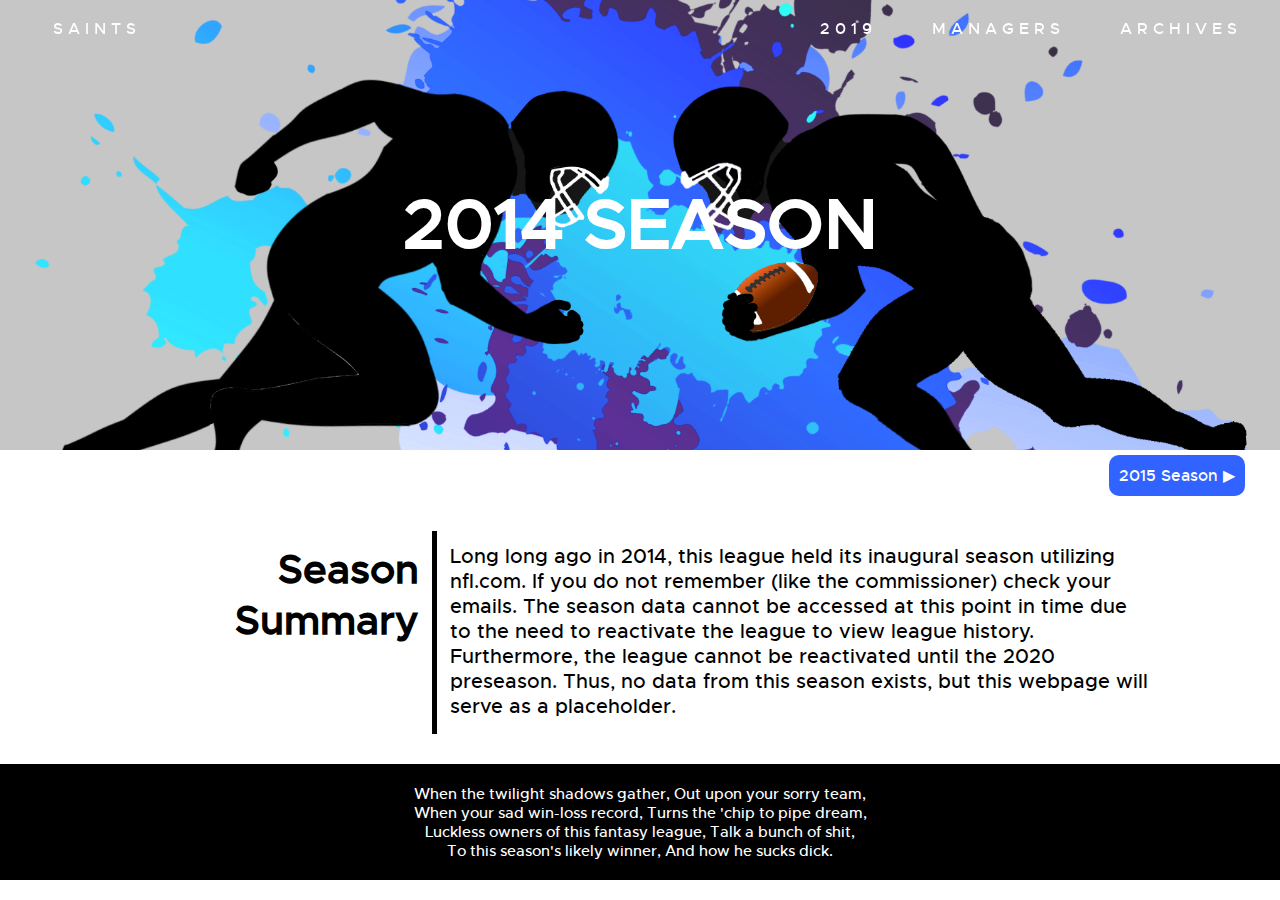
==== commit c4566628: "updated nav bar" ====
--- a/2014.html
+++ b/2014.html
@@ -26,9 +26,9 @@
     </button>
     <div class="navResp">
       <ul class="navlinks hidden" id="divdropdown">
-          <li><a href="/">H O M E</a></li>
-          <li><a href="/2019">2 0 1 9</a></li>
-          <li><a href="/archives">A R C H I V E S</a></li>
+        <li><a href="/2019">2 0 1 9</a></li>
+        <li><a href="/">M A N A G E R S</a></li>
+        <li><a href="/archives">A R C H I V E S</a></li>
       </ul>
     </div>
   </nav>
--- a/artifacts/main.css
+++ b/artifacts/main.css
@@ -221,7 +221,7 @@
 .subpage-header{
   width:100%;
   height: 100%;
-  background-color: #0c89a8;
+  background-color: #3063FF;
   text-align: center;
 }
 
@@ -371,6 +371,22 @@
   font-weight: bold;
 }
 
+.weekly-summary{
+  padding: 30px 15px;
+  font-family: metropolismedium;
+  align-items:center;
+  text-align:center;
+  flex-direction:column;
+}
+
+.weekly-summary div{
+  padding: 8px;
+}
+
+.weekly-text{
+  border-top: 5px solid black;
+}
+
 @media only screen and (min-width: 600px){
   .announcements h3{
     text-align: right;
@@ -384,6 +400,13 @@
   .ann-text{
     border-left: 5px solid black;
   }
+  .weekly-summary h3{
+    font-size:30px;
+  }
+
+  .weekly-summary p{
+    font-size:20px;
+  }
 }
 
 
@@ -404,6 +427,14 @@
 
   .ann-text{
     border-top: 5px solid black;
+  }
+
+  .weekly-summary h3{
+    font-size:20px;
+  }
+
+  .weekly-summary p{
+    font-size:15px;
   }
 }
 
@@ -709,16 +740,18 @@
   padding: 5px;
 }
 
-
 .weekslinks {
   display: flex;
   flex-wrap: wrap;
 }
 
 .weekslinks div {
-  width: 25%;
   transition: .5s ease;
   text-align: center;
+}
+
+.weekslinks div a {
+    transition: .5s ease;
 }
 
 .weekslinks div a, .box-weeks div h3 a{
@@ -732,17 +765,31 @@
     transform: translateY(3px);
 }
 
+.active-week a{
+  background-image: linear-gradient(to right, #2B8270, #20F0C5) !important;
+}
+
 @media only screen and (min-width: 600px){
   .box-weeks div h3 {
       font-size: 40px;
   }
 
   .weekslinks div {
-    padding: 25px;
-  }
-
+    width: 25%;
+    padding: 10px;
+  }
+}
+
+@media only screen and (min-width:900px){
   .weekslinks div a {
     font-size: 30px;
+  }
+}
+
+
+@media only screen and (min-width:600px && max-width:900px){
+  .weekslinks div a {
+    font-size: 25px;
   }
 }
 
@@ -753,7 +800,7 @@
   }
   .weekslinks div {
     padding: 5px;
-
+    width: 25%;
   }
 
   .weekslinks div a {
@@ -820,29 +867,52 @@
 
 
 .box-managers {
+  display:flex;
+  padding-right: 15px;
+  padding-left: 15px;
+  margin-left:auto;
+  margin-right:auto;
   flex-wrap: wrap;
 }
 
 .managerdiv {
   display: block;
   font-family: metropolismedium;
-  text-align: center;
   padding-top: 15px;
   padding-bottom: 15px;
-}
-
+  margin-left: auto;
+  margin-right:auto;
+
+}
+
+.managerdiv img, .managerdiv h3, .managerdiv p {
+  position:relative;
+  left: 50%;
+  transform: translateX(-50%);
+}
+
+.managerdiv img{
+  width:325px;
+  height:325px;
+}
 
 .managerdiv h3 {
   text-align: center;
   padding-top:10px;
   padding-bottom: 10px;
-  font-size: 20px;
+  font-size: 23px;
+}
+
+.managerdiv p{
+  width:325px;
+  font-size:15px;
+  text-align:left;
+  padding-bottom:5px;
 }
 
 @media only screen and (min-width: 600px){
   .box-managers {
     justify-content:center;
-    align-items: center;
   }
 }
 
@@ -906,3 +976,256 @@
   padding-bottom:30px;
   font-size:20px;
 }
+
+.matchups-box{
+  display:block;
+  position:relative;
+  margin:0 auto;
+  width:96%;
+  font-family:metropolismedium;
+  background-color: #22406F;
+  padding-top:5px;
+  padding-bottom:10px;
+  border-radius:10px;
+}
+
+.matchup-row{
+  position:relative;
+  width:98%;
+  margin-top:10px;
+  left:50%;
+  transform: translateX(-50%);
+}
+
+.matchup-row:hover{
+  cursor:pointer;
+}
+
+.matchup-item{
+  position:absolute;
+  width:49%;
+  height:inherit;
+}
+
+.matchup-item-overall{
+  position:absolute;
+  bottom:0;
+  background-color:#615D5D;
+  width:100%;
+  height:80%;
+  border-radius:10px;
+}
+
+.matchup-item-mgr-logo{
+  position:absolute;
+  width:50px;
+  height:50px;
+  border-radius:25px;
+  z-index:50;
+  background-color:blue;
+  background-size: 50px 50px;
+  background-position:center;
+}
+
+.matchup-item-info{
+  position:absolute;
+  bottom:3px;
+  color:#C8C8C8;
+}
+
+.matchup-item-info p{
+  white-space: nowrap;
+  overflow:hidden;
+  text-overflow: ellipsis;
+}
+
+.matchup-item-L-align{
+  text-align:left;
+}
+
+.matchup-item-R-align{
+  text-align:right;
+}
+
+.matchup-item-totalscore{
+  position:absolute;
+  top:30%;
+  transform: translateY(-50%);
+  color:white;
+}
+
+.score-L-align{
+  left:25px;
+}
+
+.score-R-align{
+  right:25px;
+}
+
+.matchup-mid-sign{
+  position:absolute;
+  left:50%;
+  top:50%;
+  transform: translate(-50%, -50%);
+  z-index:50;
+}
+
+.matchup-mid-sign p{
+  position: absolute;
+  top: 50%;
+  left: 50%;
+  transform: translate(-50%, -50%);
+}
+
+.versus-sym{
+  border-radius:20px;
+  width:40px;
+  height:40px;
+  background-color:red;
+  color:white;
+  top:60% !important;
+}
+
+.position-sym{
+  background-color:red;
+  width:40px;
+  height:30px;
+  color:white;
+  font-size:14px;
+  border-radius:5px;
+}
+
+.matchup-stats{
+  position:relative;
+  width:100%;
+  padding-top:5px;
+  padding-bottom:5px;
+}
+
+.matchup-stats-row{
+  position:relative;
+  width:100%;
+  height:80px;
+  border-bottom: solid 0.5px white;
+}
+
+.matchup-player-info{
+  position:absolute;
+  height:auto;
+  top:50%;
+  transform: translateY(-50%);
+}
+
+.string-bench{
+  width:100%;
+  text-align:center;
+  color:white;
+}
+
+.matchup-player-info h3{
+  color:white;
+}
+
+.matchup-player-info p{
+  color:#C8C8C8;
+  width:100%;
+}
+
+.matchup-player-score{
+  position:absolute;
+  top:50%;
+  transform: translateY(-50%);
+  color:white;
+}
+
+.hidestats{
+  display:none;
+}
+
+
+@media only screen and (min-width: 600px){
+  .matchup-row{
+    height:100px;
+  }
+
+  .matchup-item-info{
+    font-size:16px;
+    width:85%;
+  }
+
+  .matchup-item-totalscore{
+    font-size:30px;
+  }
+
+  .matchup-player-score{
+    font-size:20px;
+  }
+
+  .matchup-player-info{
+    width:100%;
+  }
+
+  .matchup-player-info h3{
+    font-size:16px;
+  }
+
+  .matchup-player-info p{
+    font-size:12px;
+  }
+
+  .string-bench{
+    font-size:20px;
+  }
+
+  .matchup-item-L-align{
+    left:15px;
+  }
+
+  .matchup-item-R-align{
+    right:15px;
+  }
+
+}
+
+@media only screen and (max-width: 600px){
+  .matchup-row{
+    height:90px;
+  }
+
+  .matchup-item-info{
+    font-size:12px;
+    width:80%;
+  }
+
+  .matchup-item-totalscore{
+    font-size:20px;
+  }
+
+  .matchup-player-score{
+    font-size:13px;
+  }
+
+  .matchup-player-info{
+    width:80%;
+  }
+
+  .matchup-player-info h3{
+    font-size:12px;
+  }
+
+  .matchup-player-info p{
+    font-size:10px;
+  }
+
+  .string-bench{
+    font-size:15px;
+  }
+
+  .matchup-item-L-align{
+    left:15px;
+  }
+
+  .matchup-item-R-align{
+    right:15px;
+  }
+}
